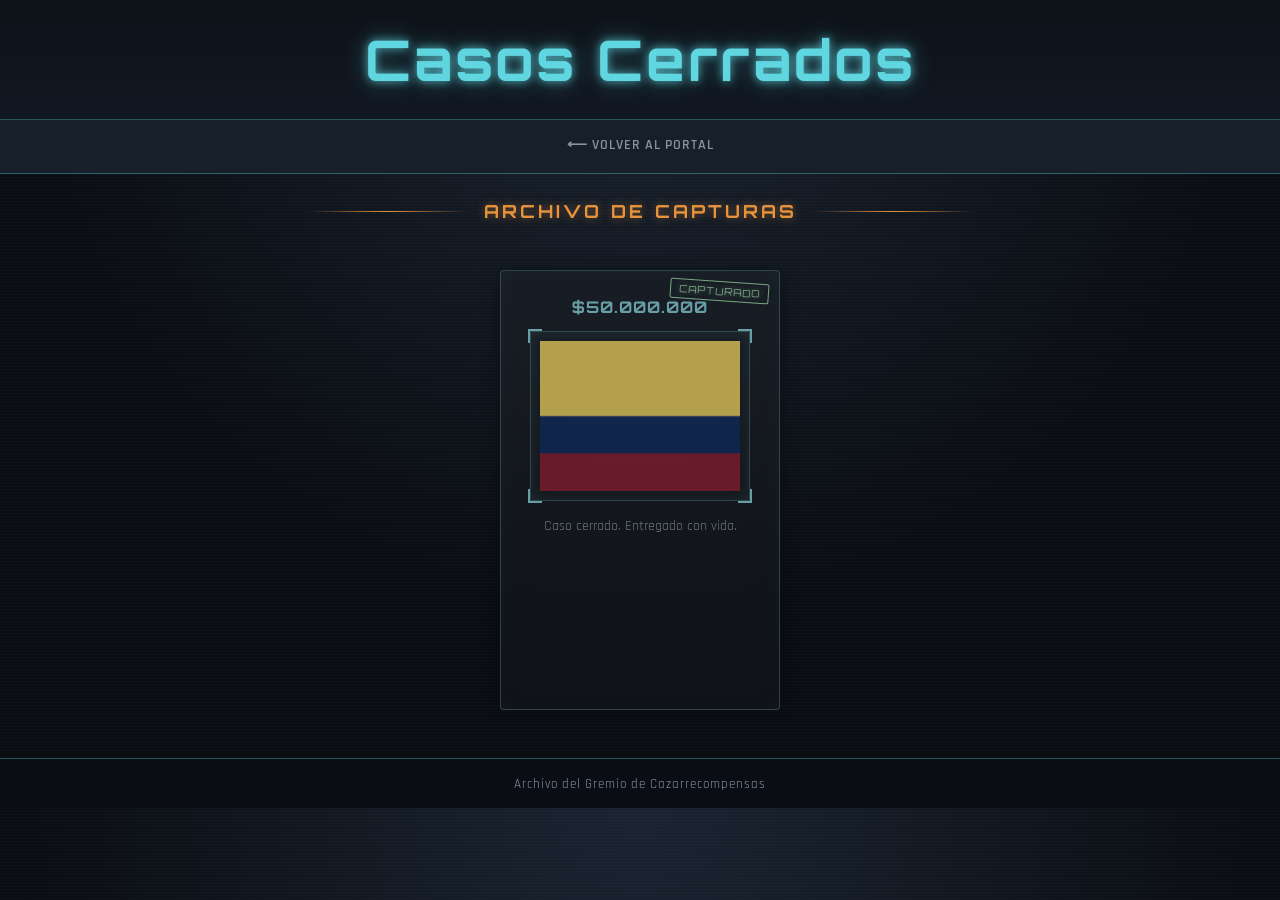
==== casos-cerrados.html @ 0fba35ad "Add files via upload" ====
<!DOCTYPE html>
<html lang="es">
<head>
<meta charset="utf-8">
<title>Casos Cerrados — Portal de Recompensas</title>
<link rel="preconnect" href="https://fonts.googleapis.com">
<link href="https://fonts.googleapis.com/css2?family=Orbitron:wght@500;700&family=Rajdhani:wght@500;600;700&display=swap" rel="stylesheet">
<link rel="icon" type="image/svg+xml" href="favicon.svg">
<link rel="stylesheet" href="styles.css">
</head>
<body>

<header id="inicio">
    <div class="barrido"></div>
    <h1>Casos Cerrados</h1>
</header>

<div id="capa-particulas" class="capa-particulas"></div>

<nav>
    <ul>
        <li><a href="index.html">⟵ Volver al Portal</a></li>
    </ul>
</nav>

<div class="clearfix"></div>

<div class="contenedor">

    <h2 class="titulo-seccion"><span>ARCHIVO DE CAPTURAS</span></h2>

    <!-- Aqui van las tarjetas de objetivos ya capturados. Misma estructura que "article" en index.html -->
    <section id="content">

        <article class="article articulo-cerrado">
            <span class="sello sello-cerrado">CAPTURADO</span>
            <h2>$50.000.000</h2>
            <div class="marco-holograma">
                <img src="bandera.png" style="width:200px; height:150px;" class="img-galeria">
            </div>
            <p>Caso cerrado. Entregado con vida.</p>
        </article>

    </section>

</div>

<footer>
    Archivo del Gremio de Cazarrecompensas
</footer>

<div id="lightbox" class="lightbox">
    <img id="lightbox-img" src="" alt="Imagen ampliada">
</div>

<button id="btn-arriba" class="btn-arriba" title="Volver arriba">↑</button>

<script src="script.js"></script>

</body>
</html>
---- styles.css ----
/* =======================================================
   TOKENS DE DISEÑO — paleta neo-noir "cazarrecompensas"
   ======================================================= */
:root{
    --negro-espacio: #0a0d12;
    --azul-noche: #121823;
    --panel: #171f2b;
    --cian-holograma: #5fd6e0;
    --cian-suave: rgba(95,214,224,0.35);
    --ambar: #e8923c;
    --ambar-fuerte: #ff7a1a;
    --texto-claro: #dfe6ec;
    --texto-tenue: #8695a3;
}

/* RESET GENERAL */
*{
    margin: 0;
    padding: 0;
    box-sizing: border-box;
}

/* ESTILO GENERAL DEL SITIO */
body{
    background:
        repeating-linear-gradient(0deg, rgba(255,255,255,0.015) 0px, rgba(255,255,255,0.015) 1px, transparent 1px, transparent 3px),
        radial-gradient(circle at 50% 0%, #1a2432 0%, var(--negro-espacio) 60%);
    font-family: 'Rajdhani', 'Segoe UI', Tahoma, sans-serif;
    color: var(--texto-claro);
    position: relative;
    overflow-x: hidden;
}

h1, h2{
    font-family: 'Orbitron', 'Segoe UI', sans-serif;
}

/* =======================================================
   HEADER — panel oscuro con barrido de escaneo
   ======================================================= */
header{
    background: linear-gradient(180deg, #0d1218, var(--azul-noche));
    color: var(--cian-holograma);
    height: 120px;
    text-align: center;
    line-height: 120px;
    font-size: 28px;
    font-weight: 700;
    letter-spacing: 3px;
    position: relative;
    overflow: hidden;
    border-bottom: 1px solid var(--cian-suave);
    box-shadow: 0 0 25px rgba(95,214,224,0.15);
}

header h1{
    position: relative;
    z-index: 2;
    text-shadow: 0 0 10px rgba(95,214,224,0.8), 0 0 25px rgba(95,214,224,0.4);
}

/* Barrido de luz que cruza el header como un escaneo de radar */
.barrido{
    position: absolute;
    top: 0;
    left: -40%;
    width: 40%;
    height: 100%;
    background: linear-gradient(90deg, transparent, rgba(95,214,224,0.12), transparent);
    animation: escanear 6s ease-in-out infinite;
    z-index: 1;
}

@keyframes escanear{
    0%{ left: -40%; }
    50%{ left: 100%; }
    100%{ left: 100%; }
}

/* =======================================================
   TICKER DE NOTICIAS — franja de transmision deslizante
   ======================================================= */
.ticker{
    width: 100%;
    overflow: hidden;
    background: #0c1117;
    border-bottom: 1px solid var(--cian-suave);
    white-space: nowrap;
    position: relative;
    z-index: 4;
}

.ticker-texto{
    display: inline-block;
    padding: 7px 0;
    font-family: 'Rajdhani', sans-serif;
    font-weight: 600;
    font-size: 13px;
    letter-spacing: 1px;
    color: var(--cian-holograma);
    text-shadow: 0 0 6px rgba(95,214,224,0.4);
    animation: deslizar-ticker 32s linear infinite;
}

@keyframes deslizar-ticker{
    from{ transform: translateX(0); }
    to{ transform: translateX(-50%); }
}

/* =======================================================
   MENU DE NAVEGACION — barra tipo consola holografica
   ======================================================= */
nav{
    background: var(--panel);
    height: 54px;
    border-bottom: 1px solid var(--cian-suave);
    position: relative;
    z-index: 5;
}

nav ul{
    display: flex;
    justify-content: center;
    height: 100%;
}

nav ul li{
    float: left;
    list-style: none;
    margin: 9px 6px;
    line-height: 30px;
}

nav ul li a{
    display: block;
    padding: 0 16px;
    color: var(--texto-tenue);
    text-decoration: none;
    font-weight: 600;
    font-size: 14px;
    letter-spacing: 1px;
    text-transform: uppercase;
    border-radius: 2px;
    border: 1px solid transparent;
    transition: all 0.2s ease;
}

nav ul li a:hover{
    color: var(--cian-holograma);
    border: 1px solid var(--cian-suave);
    box-shadow: 0 0 12px rgba(95,214,224,0.3);
}

/* Enlace activo (la seccion que estamos viendo ahora) - lo controla script.js */
nav ul li a.activo{
    color: var(--negro-espacio);
    background: var(--cian-holograma);
    box-shadow: 0 0 14px rgba(95,214,224,0.7);
}

/* LIMPIAR FLOTANTES */
.clearfix{
    clear: both;
}

/* Contenedor que centra el bloque de contenido en pantallas grandes */
.contenedor{
    max-width: 1100px;
    margin: 0 auto;
    padding: 0 18px;
}

/* =======================================================
   TITULO DE SECCION — estilo "encabezado de expediente",
   con una linea a cada lado del texto
   ======================================================= */
.titulo-seccion{
    display: flex;
    align-items: center;
    justify-content: center;
    gap: 16px;
    margin: 26px 0 10px 0;
    font-size: 18px;
    letter-spacing: 3px;
    color: var(--ambar);
    text-shadow: 0 0 10px rgba(232,146,60,0.5);
}

.titulo-seccion::before,
.titulo-seccion::after{
    content: "";
    flex: 1 1 auto;
    height: 1px;
    max-width: 160px;
    background: linear-gradient(90deg, transparent, var(--ambar), transparent);
}

/* =======================================================
   CONTENIDO PRINCIPAL — tarjetas de objetivo, centradas
   ======================================================= */
#content{
    width: 100%;
    display: flex;
    flex-wrap: wrap;
    justify-content: center;
    gap: 22px;
    min-height: 500px;
    padding: 30px 10px;
    margin: 18px 0;
}

/* Cada tarjeta: ficha de objetivo con marco holografico */
.article{
    position: relative;
    flex: 1 1 220px;
    max-width: 280px;
    color: var(--texto-claro);
    padding: 20px 16px;
    border-radius: 4px;
    background: linear-gradient(180deg, var(--panel), #0f141c);
    border: 1px solid var(--cian-suave);
    box-shadow: 0 0 18px rgba(0,0,0,0.5), inset 0 0 20px rgba(95,214,224,0.04);
    text-align: center;
    transition: transform 0.2s ease, box-shadow 0.2s ease;
}

.article:hover{
    transform: translateY(-3px);
    box-shadow: 0 6px 22px rgba(95,214,224,0.2);
}

/* Sello decorativo "SE BUSCA" en la esquina */
.sello{
    position: absolute;
    top: 10px;
    right: 10px;
    font-family: 'Orbitron', sans-serif;
    font-size: 10px;
    letter-spacing: 1px;
    color: var(--ambar);
    border: 1px solid var(--ambar);
    padding: 3px 8px;
    border-radius: 2px;
    transform: rotate(4deg);
    text-shadow: 0 0 6px rgba(232,146,60,0.6);
}

.article h2{
    color: var(--cian-holograma);
    font-size: 16px;
    letter-spacing: 1px;
    margin: 6px 0 14px 0;
}

/* Marco tipo "proyeccion de holograma" con esquinas de mira */
.marco-holograma{
    position: relative;
    display: inline-block;
    padding: 10px;
    margin-bottom: 10px;
}

.marco-holograma::before,
.marco-holograma::after,
.marco-holograma img{
    display: block;
}

.marco-holograma::before{
    content: "";
    position: absolute;
    inset: 0;
    border: 1px solid var(--cian-suave);
    box-shadow: inset 0 0 15px rgba(95,214,224,0.15);
}

/* Las 4 esquinas de mira (estilo radar/targeting) */
.marco-holograma::after{
    content: "";
    position: absolute;
    top: -2px; left: -2px; right: -2px; bottom: -2px;
    background:
        linear-gradient(var(--cian-holograma), var(--cian-holograma)) top left / 14px 2px no-repeat,
        linear-gradient(var(--cian-holograma), var(--cian-holograma)) top left / 2px 14px no-repeat,
        linear-gradient(var(--cian-holograma), var(--cian-holograma)) top right / 14px 2px no-repeat,
        linear-gradient(var(--cian-holograma), var(--cian-holograma)) top right / 2px 14px no-repeat,
        linear-gradient(var(--cian-holograma), var(--cian-holograma)) bottom left / 14px 2px no-repeat,
        linear-gradient(var(--cian-holograma), var(--cian-holograma)) bottom left / 2px 14px no-repeat,
        linear-gradient(var(--cian-holograma), var(--cian-holograma)) bottom right / 14px 2px no-repeat,
        linear-gradient(var(--cian-holograma), var(--cian-holograma)) bottom right / 2px 14px no-repeat;
    pointer-events: none;
}

.article p{
    color: var(--texto-tenue);
    font-size: 14px;
}

/* =======================================================
   BARRA DE BUSQUEDA — consola horizontal de base de datos
   ======================================================= */
aside{
    width: 100%;
    background: var(--panel);
    color: var(--texto-claro);
    padding: 18px 26px;
    margin: 0 0 18px 0;
    border-radius: 4px;
    border: 1px solid var(--cian-suave);
    box-shadow: 0 0 16px rgba(0,0,0,0.4);
    display: flex;
    flex-wrap: wrap;
    align-items: center;
    gap: 16px;
}

aside h2{
    flex: 0 0 auto;
    font-size: 14px;
    letter-spacing: 1px;
    color: var(--cian-holograma);
    white-space: nowrap;
    text-transform: uppercase;
}

/* --- Formulario de busqueda: en fila (horizontal) --- */
#form-busqueda{
    position: relative;
    z-index: 2;
    display: flex;
    flex: 1 1 320px;
    gap: 10px;
}

#input-busqueda{
    flex: 1 1 auto;
    padding: 9px 14px;
    border-radius: 2px;
    border: 1px solid var(--cian-suave);
    background: #0c1117;
    color: var(--texto-claro);
    font-family: 'Rajdhani', sans-serif;
}

#input-busqueda::placeholder{
    color: var(--texto-tenue);
}

#input-busqueda:focus{
    outline: none;
    box-shadow: 0 0 8px rgba(95,214,224,0.5);
}

aside input[type="submit"]{
    flex: 0 0 auto;
    background: transparent;
    color: var(--ambar);
    font-weight: 700;
    letter-spacing: 1px;
    text-transform: uppercase;
    border: 1px solid var(--ambar);
    padding: 9px 22px;
    border-radius: 2px;
    cursor: pointer;
    transition: all 0.2s ease;
}

aside input[type="submit"]:hover{
    background: var(--ambar);
    color: var(--negro-espacio);
    box-shadow: 0 0 14px rgba(232,146,60,0.5);
}

.mensaje-busqueda{
    flex: 1 0 100%;
    margin-top: 2px;
    font-size: 14px;
    font-weight: 600;
}

.mensaje-busqueda.error{ color: #ff8a8a; }
.mensaje-busqueda.exito{ color: var(--cian-holograma); }

/* =======================================================
   CASOS CERRADOS — version "archivada" de las tarjetas
   ======================================================= */
.articulo-cerrado{
    opacity: 0.75;
    filter: grayscale(0.4);
}

.sello-cerrado{
    color: #7fe08a;
    border-color: #7fe08a;
    text-shadow: 0 0 6px rgba(127,224,138,0.6);
}

/* =======================================================
   SECCION EXTRA (ej: Requisitos) — mismo panel que el resto
   ======================================================= */
.seccion-extra{
    background: linear-gradient(180deg, var(--panel), #0f141c);
    border: 1px solid var(--cian-suave);
    border-radius: 4px;
    padding: 24px 28px;
    margin: 0 0 18px 0;
    box-shadow: 0 0 18px rgba(0,0,0,0.5);
}

.seccion-extra .titulo-seccion{
    margin-top: 0;
}

.seccion-extra p{
    color: var(--texto-tenue);
    line-height: 1.6;
}

/* =======================================================
   GALERIA DE IMAGENES / LIGHTBOX
   ======================================================= */
.img-galeria{
    cursor: zoom-in;
    filter: saturate(0.9) contrast(1.05);
    transition: filter 0.2s ease;
}

.img-galeria:hover{
    filter: saturate(1.1) contrast(1.1) brightness(1.05);
}

.lightbox{
    display: none;
    position: fixed;
    inset: 0;
    background: rgba(5,8,12,0.92);
    z-index: 1000;
    justify-content: center;
    align-items: center;
    cursor: zoom-out;
}

.lightbox.activo{ display: flex; }

.lightbox img{
    max-width: 90%;
    max-height: 85%;
    border: 1px solid var(--cian-holograma);
    box-shadow: 0 0 40px rgba(95,214,224,0.4);
}

/* =======================================================
   BOTON FLOTANTE "VOLVER ARRIBA"
   ======================================================= */
.btn-arriba{
    position: fixed;
    bottom: 25px;
    right: 25px;
    width: 48px;
    height: 48px;
    border-radius: 50%;
    border: 1px solid var(--cian-holograma);
    background: var(--panel);
    color: var(--cian-holograma);
    font-size: 18px;
    cursor: pointer;
    display: none;
    box-shadow: 0 0 14px rgba(95,214,224,0.4);
    z-index: 900;
    transition: transform 0.15s ease, box-shadow 0.2s ease;
}

.btn-arriba.visible{ display: block; }

.btn-arriba:hover{
    transform: scale(1.08);
    box-shadow: 0 0 20px rgba(95,214,224,0.7);
}

/* =======================================================
   FOOTER — consola inferior
   ======================================================= */
footer{
    background: #0a0e14;
    color: var(--texto-tenue);
    text-align: center;
    height: 50px;
    line-height: 50px;
    margin-top: 10px;
    font-size: 13px;
    letter-spacing: 1px;
    border-top: 1px solid var(--cian-suave);
}

/* =======================================================
   CAPA DE PARTICULAS (estatica/polvo de datos flotando)
   ======================================================= */
.capa-particulas{
    position: fixed;
    inset: 0;
    width: 100%;
    height: 100%;
    overflow: hidden;
    pointer-events: none;
    z-index: 1;
}

.particula{
    position: absolute;
    top: -10px;
    background: var(--cian-holograma);
    border-radius: 50%;
    animation-name: caer-particula;
    animation-timing-function: linear;
    animation-iteration-count: infinite;
}

@keyframes caer-particula{
    0%{ transform: translateY(0); opacity: 0; }
    8%{ opacity: 0.6; }
    92%{ opacity: 0.3; }
    100%{ transform: translateY(110vh); opacity: 0; }
}

/* =======================================================
   RESPONSIVE
   ======================================================= */
@media (max-width: 700px){
    nav ul{
        flex-wrap: wrap;
        height: auto;
        padding: 8px 0;
    }
    nav ul li{
        margin: 4px 6px;
    }
    header{
        height: 100px;
        line-height: 100px;
        font-size: 20px;
        letter-spacing: 1px;
    }
}
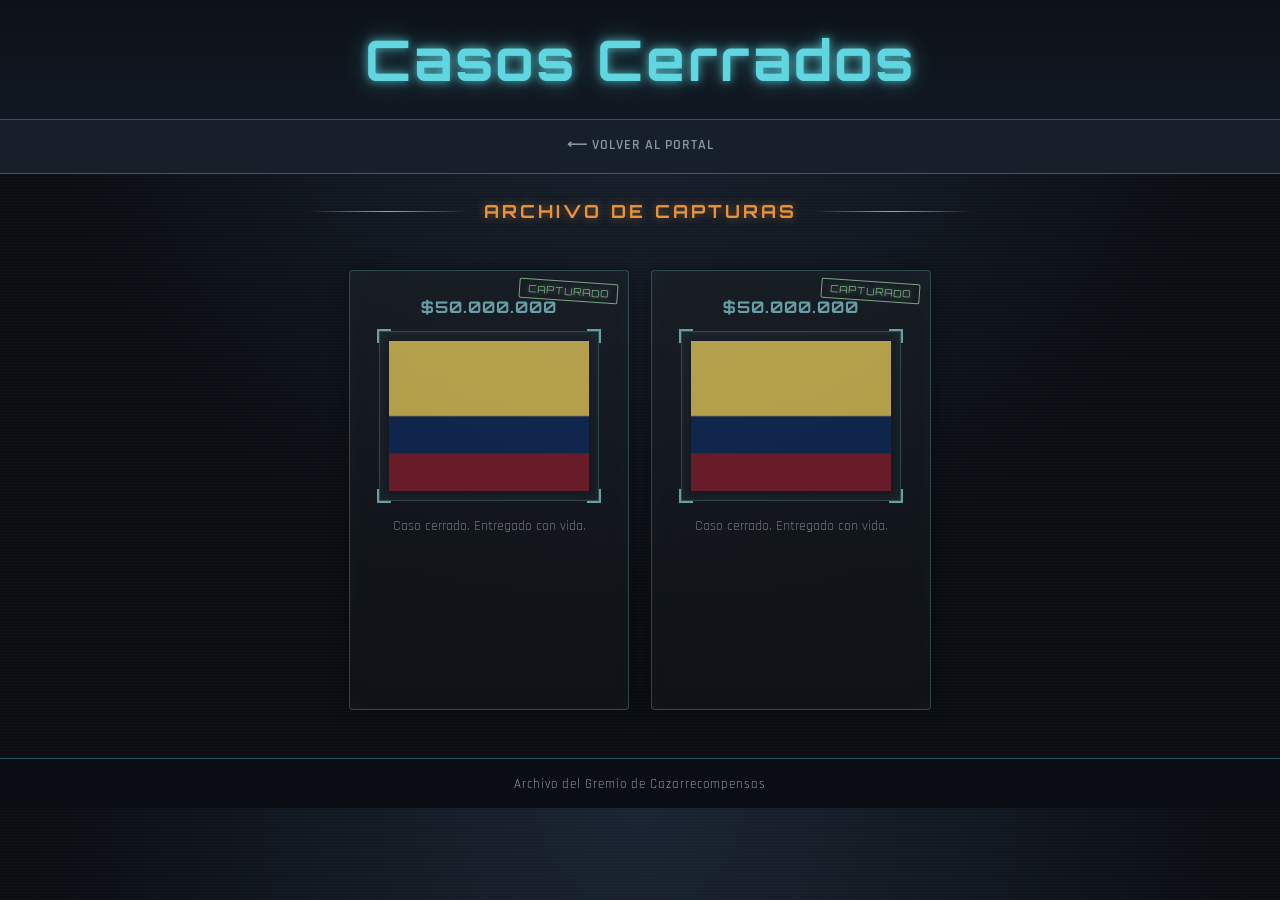
==== commit f08f57d5: "Add new article section for captured case" ====
--- a/casos-cerrados.html
+++ b/casos-cerrados.html
@@ -40,6 +40,14 @@
             </div>
             <p>Caso cerrado. Entregado con vida.</p>
         </article>
+        <article class="article articulo-cerrado">
+            <span class="sello sello-cerrado">CAPTURADO</span>
+            <h2>$50.000.000</h2>
+            <div class="marco-holograma">
+                <img src="bandera.png" style="width:200px; height:150px;" class="img-galeria">
+            </div>
+            <p>Caso cerrado. Entregado con vida.</p>
+        </article>
 
     </section>
 
--- a/styles.css
+++ b/styles.css
@@ -97,8 +97,8 @@
     font-weight: 600;
     font-size: 13px;
     letter-spacing: 1px;
-    color: var(--cian-holograma);
-    text-shadow: 0 0 6px rgba(95,214,224,0.4);
+    color: #f5d742;
+    text-shadow: 0 0 6px rgba(245, 215, 66, 0.5);
     animation: deslizar-ticker 32s linear infinite;
 }
 
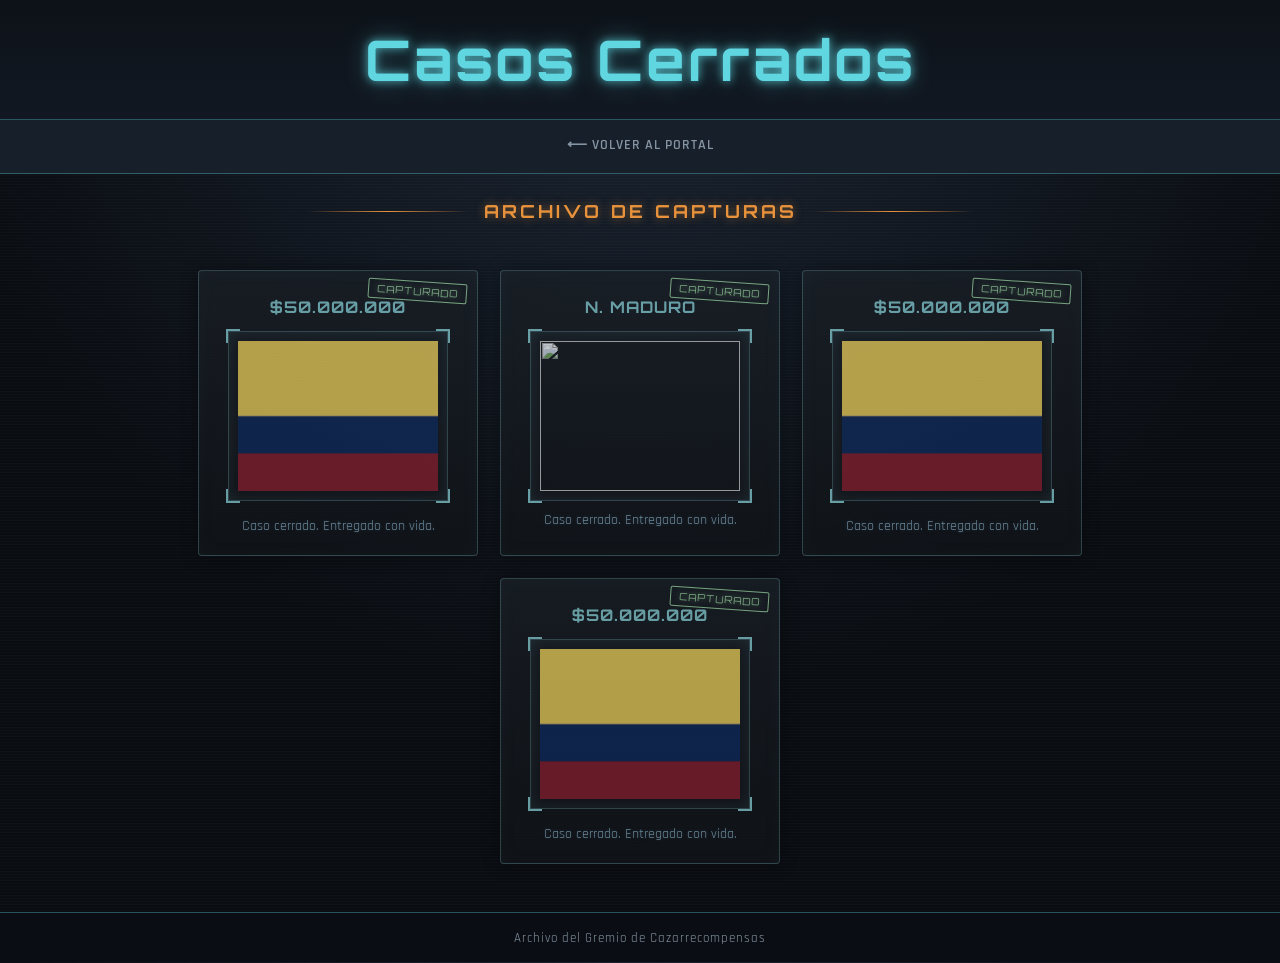
==== commit 8adc84d8: "Add new article entries for N. Maduro" ====
--- a/casos-cerrados.html
+++ b/casos-cerrados.html
@@ -42,6 +42,22 @@
         </article>
         <article class="article articulo-cerrado">
             <span class="sello sello-cerrado">CAPTURADO</span>
+            <h2>N. MADURO</h2>
+            <div class="marco-holograma">
+                <img src="Maduro.png" style="width:200px; height:150px;" class="img-galeria">
+            </div>
+            <p>Caso cerrado. Entregado con vida.</p>
+        </article>
+           <article class="article articulo-cerrado">
+            <span class="sello sello-cerrado">CAPTURADO</span>
+            <h2>$50.000.000</h2>
+            <div class="marco-holograma">
+                <img src="bandera.png" style="width:200px; height:150px;" class="img-galeria">
+            </div>
+            <p>Caso cerrado. Entregado con vida.</p>
+        </article>
+           <article class="article articulo-cerrado">
+            <span class="sello sello-cerrado">CAPTURADO</span>
             <h2>$50.000.000</h2>
             <div class="marco-holograma">
                 <img src="bandera.png" style="width:200px; height:150px;" class="img-galeria">
--- a/styles.css
+++ b/styles.css
@@ -292,8 +292,9 @@
 }
 
 .article p{
-    color: var(--texto-tenue);
+    color: #6fb3d9;
     font-size: 14px;
+    text-shadow: 0 0 4px rgba(111, 179, 217, 0.3);
 }
 
 /* =======================================================
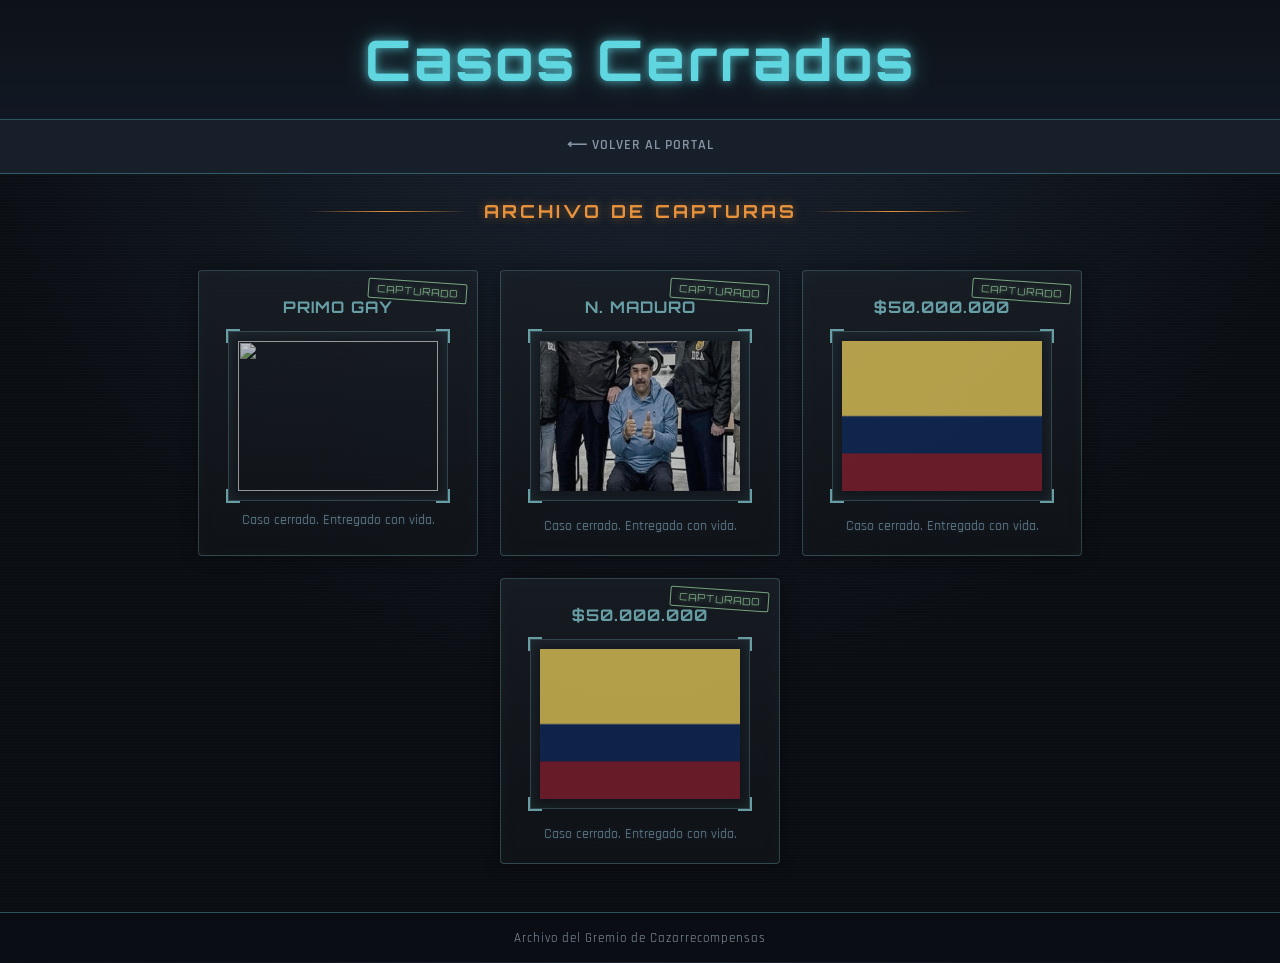
==== commit f10570cb: "Update article title and image in casos-cerrados.html" ====
--- a/casos-cerrados.html
+++ b/casos-cerrados.html
@@ -34,9 +34,9 @@
 
         <article class="article articulo-cerrado">
             <span class="sello sello-cerrado">CAPTURADO</span>
-            <h2>$50.000.000</h2>
+            <h2>PRIMO GAY</h2>
             <div class="marco-holograma">
-                <img src="bandera.png" style="width:200px; height:150px;" class="img-galeria">
+                <img src="primo.png" style="width:200px; height:150px;" class="img-galeria">
             </div>
             <p>Caso cerrado. Entregado con vida.</p>
         </article>
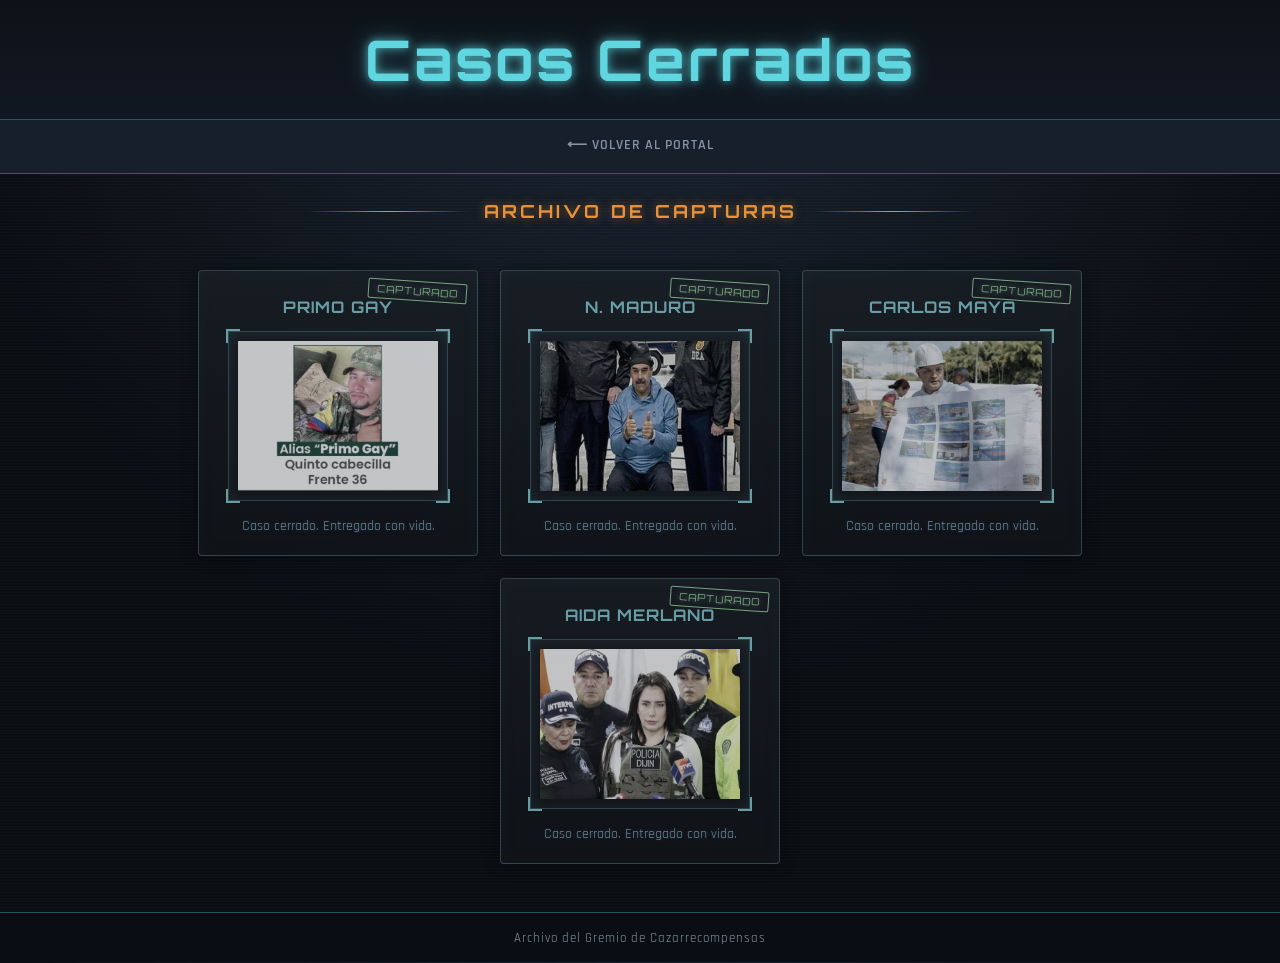
==== commit 2d968d64: "Update captured individuals' names and images" ====
--- a/casos-cerrados.html
+++ b/casos-cerrados.html
@@ -50,17 +50,17 @@
         </article>
            <article class="article articulo-cerrado">
             <span class="sello sello-cerrado">CAPTURADO</span>
-            <h2>$50.000.000</h2>
+            <h2>CARLOS MAYA</h2>
             <div class="marco-holograma">
-                <img src="bandera.png" style="width:200px; height:150px;" class="img-galeria">
+                <img src="Maya.png" style="width:200px; height:150px;" class="img-galeria">
             </div>
             <p>Caso cerrado. Entregado con vida.</p>
         </article>
            <article class="article articulo-cerrado">
             <span class="sello sello-cerrado">CAPTURADO</span>
-            <h2>$50.000.000</h2>
+            <h2>AIDA MERLANO</h2>
             <div class="marco-holograma">
-                <img src="bandera.png" style="width:200px; height:150px;" class="img-galeria">
+                <img src="aida.png" style="width:200px; height:150px;" class="img-galeria">
             </div>
             <p>Caso cerrado. Entregado con vida.</p>
         </article>
